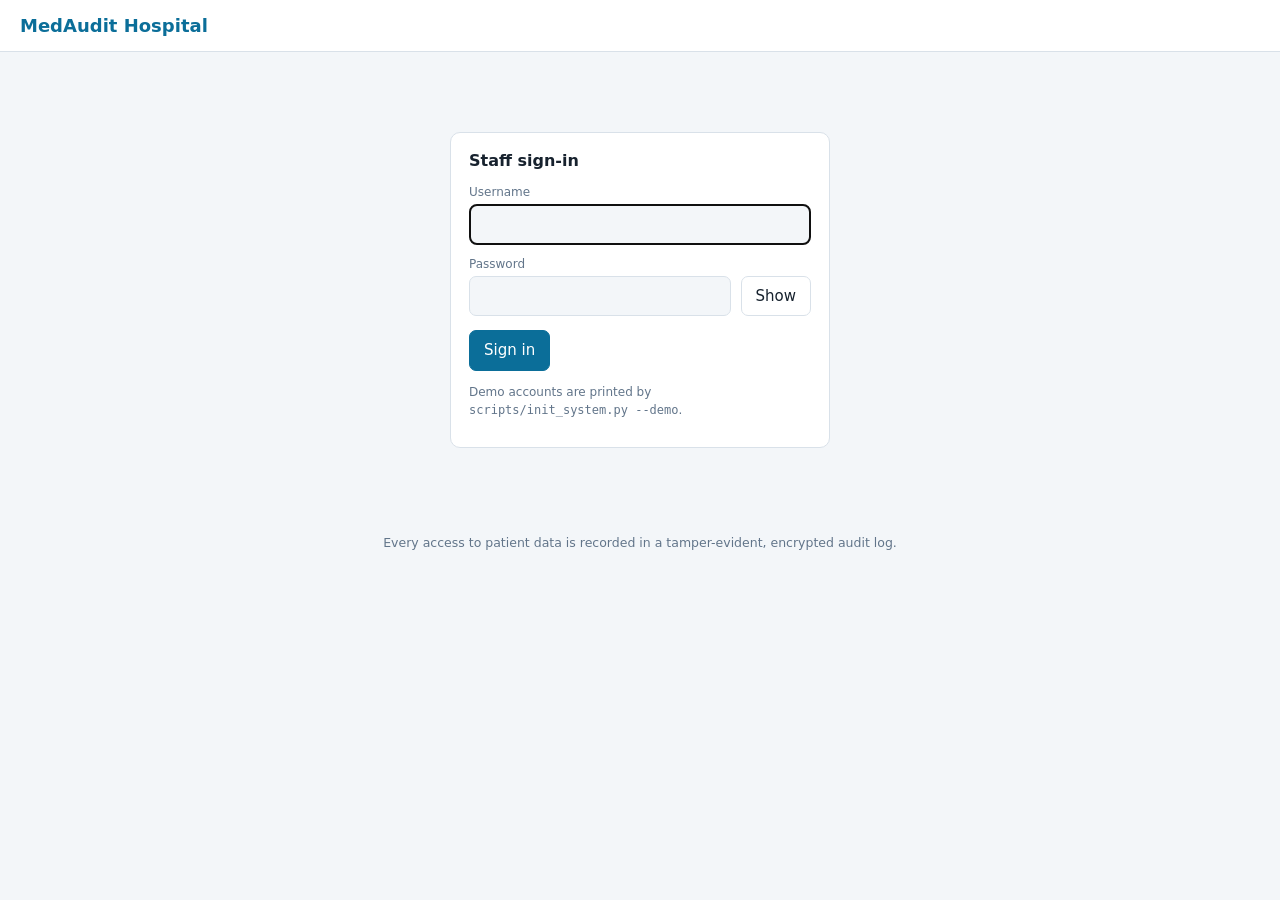
==== medaudit/hospital/static/index.html @ d68792b0 "Initial commit" ====
<!doctype html>
<html lang="en">
<head>
<meta charset="utf-8">
<meta name="viewport" content="width=device-width, initial-scale=1">
<title>MedAudit Hospital</title>
<style>
:root{--bg:#f3f6f9;--panel:#fff;--line:#d9e1e9;--text:#17222e;--mute:#62758a;--acc:#0b6e99;--accbg:#e3f2f8;
--ok:#188a5b;--bad:#c9323f;--warn:#a86a00;--warnbg:#fff4df;--badbg:#fdeaec;--okbg:#e5f6ee}
@media (prefers-color-scheme:dark){:root{--bg:#0e1419;--panel:#161e26;--line:#26323e;--text:#dde6ee;--mute:#8497a9;
--acc:#4cb4e0;--accbg:#12303d;--ok:#3fb37f;--bad:#f0616d;--warn:#e5a93d;--warnbg:#33290f;--badbg:#3a1b1f;--okbg:#12301f}}
*{box-sizing:border-box}
body{margin:0;background:var(--bg);color:var(--text);font:15px/1.5 system-ui,-apple-system,Segoe UI,Roboto,sans-serif}
header{background:var(--panel);border-bottom:1px solid var(--line);padding:12px 20px;display:flex;align-items:center;gap:14px;flex-wrap:wrap}
header h1{font-size:18px;margin:0;color:var(--acc)} header .sp{flex:1}
.who{font-size:13px;color:var(--mute)} .who b{color:var(--text)}
main{max-width:1100px;margin:20px auto;padding:0 16px;display:grid;gap:16px}
.card{background:var(--panel);border:1px solid var(--line);border-radius:10px;padding:16px 18px}
h2{margin:0 0 10px;font-size:16px} h3{margin:14px 0 6px;font-size:13px;text-transform:uppercase;letter-spacing:.06em;color:var(--mute)}
input,select,textarea,button{font:inherit;color:inherit}
input,select,textarea{width:100%;padding:8px 10px;border:1px solid var(--line);border-radius:7px;background:var(--bg)}
textarea{min-height:90px;resize:vertical}
label{display:block;font-size:12px;color:var(--mute);margin:10px 0 3px}
button{padding:8px 14px;border:1px solid var(--line);border-radius:7px;background:var(--panel);cursor:pointer}
button:hover{border-color:var(--acc)} button.primary{background:var(--acc);border-color:var(--acc);color:#fff}
button.danger{border-color:var(--bad);color:var(--bad)} button.danger:hover{background:var(--bad);color:#fff}
.row{display:flex;gap:10px;flex-wrap:wrap;align-items:center} .row>.grow{flex:1;min-width:180px}
table{width:100%;border-collapse:collapse} th,td{text-align:left;padding:9px 10px;border-bottom:1px solid var(--line)}
th{font-size:11px;text-transform:uppercase;letter-spacing:.06em;color:var(--mute)}
tr.click:hover{background:var(--accbg);cursor:pointer}
.pill{display:inline-block;font-size:11px;padding:2px 9px;border-radius:999px;background:var(--accbg);color:var(--acc)}
.pill.off{background:var(--badbg);color:var(--bad)}
.notice{padding:10px 12px;border-radius:8px;margin:10px 0;font-size:14px}
.notice.warn{background:var(--warnbg);color:var(--warn)} .notice.bad{background:var(--badbg);color:var(--bad)} .notice.ok{background:var(--okbg);color:var(--ok)}
.kv{display:grid;grid-template-columns:140px 1fr;gap:6px 14px} .kv div:nth-child(odd){color:var(--mute)}
.login{max-width:380px;margin:60px auto}
.hint{font-size:12px;color:var(--mute)}
.tabs{display:flex;gap:6px;margin-bottom:6px}.tabs button.on{background:var(--accbg);border-color:var(--acc);color:var(--acc)}
.banner{font-size:12.5px;color:var(--mute);text-align:center;padding:6px}
[hidden]{display:none!important}
</style>
</head>
<body>
<header>
  <h1>MedAudit Hospital</h1>
  <span class="sp"></span>
  <span class="who" id="who" hidden></span>
  <button id="logout" hidden>Sign out</button>
</header>
<main id="app"></main>
<div class="banner">Every access to patient data is recorded in a tamper-evident, encrypted audit log.</div>

<script>
const $ = s => document.querySelector(s), app = $('#app');
let token = sessionStorage.getItem('tok'), me = null, idleTimer = null, IDLE = 900;
const esc = s => String(s ?? '').replace(/[&<>"']/g, c => ({'&':'&amp;','<':'&lt;','>':'&gt;','"':'&quot;',"'":'&#39;'}[c]));

async function api(path, method='GET', body) {
  const r = await fetch(path, {method, headers: {'Content-Type':'application/json', ...(token?{Authorization:'Bearer '+token}:{})},
                               body: body ? JSON.stringify(body) : undefined});
  let data = null; try { data = await r.json(); } catch(e) {}
  if (r.status === 401 && token && path !== '/api/login') { signedOut('Your session has ended. Please sign in again.'); throw new Error('401'); }
  if (!r.ok) { const d = data?.detail; throw new Error(typeof d === 'string' ? d : Array.isArray(d) ? d.map(x=>x.msg).join('; ') : 'Request failed'); }
  return data;
}
function resetIdle() { clearTimeout(idleTimer); if (token) idleTimer = setTimeout(() => signedOut('Signed out after inactivity.'), IDLE*1000); }
['click','keydown'].forEach(e => document.addEventListener(e, resetIdle));
function signedOut(msg) { token = null; me = null; sessionStorage.removeItem('tok'); showLogin(msg); }

function chrome() {
  $('#who').hidden = $('#logout').hidden = !me;
  if (me) $('#who').innerHTML = `<b>${esc(me.full_name)}</b> · ${esc(me.role)}`;
}
$('#logout').onclick = async () => { try { await api('/api/logout','POST'); } catch(e) {} signedOut(); };

function showLogin(msg='') {
  chrome();
  app.innerHTML = `<div class="card login"><h2>Staff sign-in</h2>
    ${msg?`<div class="notice warn">${esc(msg)}</div>`:''}
    <label>Username</label><input id="u" autocomplete="username" autofocus>
    <label>Password</label><div class="row"><input id="p" class="grow" name="password" type="password" autocomplete="current-password" required><button type="button" id="toggle">Show</button></div>
    <div id="err"></div>
    <div class="row" style="margin-top:14px"><button class="primary" id="go">Sign in</button></div>
    <p class="hint">Demo accounts are printed by <code>scripts/init_system.py --demo</code>.</p></div>`;
  const go = async () => {
    try {
      const r = await api('/api/login','POST',{username:$('#u').value, password:$('#p').value});
      token = r.token; IDLE = r.idle_seconds; me = r.user; sessionStorage.setItem('tok', token); resetIdle(); home();
    } catch(e) { $('#err').innerHTML = `<div class="notice bad">${esc(e.message)}</div>`; }
  };
  $('#go').onclick = go; $('#p').addEventListener('keydown', e => { if (e.key === 'Enter') go(); });
  $('#toggle').onclick = () => {
    const visible = $('#p').type === 'text';
    $('#p').type = visible ? 'password' : 'text';
    $('#toggle').textContent = visible ? 'Show' : 'Hide';
  };
}

async function home() {
  chrome();
  if (me.role === 'admin') return adminView();
  patientList();
}

async function patientList(q='') {
  app.innerHTML = `<div class="card"><div class="row"><h2 class="grow" style="margin:0">Patients</h2>
    <input id="q" class="grow" placeholder="Search by name or ID" value="${esc(q)}"><button id="s">Search</button>
    ${['receptionist','doctor'].includes(me.role)?'<button class="primary" id="new">Register patient</button>':''}</div>
    <div id="list" style="margin-top:10px"></div></div>`;
  $('#s').onclick = () => patientList($('#q').value); $('#q').addEventListener('keydown', e => { if (e.key === 'Enter') patientList($('#q').value); });
  $('#new') && ($('#new').onclick = newPatient);
  try {
    const rows = await api('/api/patients?q=' + encodeURIComponent(q));
    $('#list').innerHTML = rows.length ? `<table><tr><th>ID</th><th>Name</th><th>DOB</th><th>Sex</th><th>Ward</th></tr>` +
      rows.map(r => `<tr class="click" data-pid="${esc(r.pid)}"><td>${esc(r.pid)}</td><td>${esc(r.name)}</td><td>${esc(r.dob)}</td><td>${esc(r.sex)}</td><td>${esc(r.ward)}</td></tr>`).join('') + '</table>'
      : '<p class="hint">No patients found.</p>';
    document.querySelectorAll('tr.click').forEach(tr => tr.onclick = () => patientView(tr.dataset.pid));
  } catch(e) { $('#list').innerHTML = `<div class="notice bad">${esc(e.message)}</div>`; }
}

function newPatient() {
  app.innerHTML = `<div class="card"><h2>Register patient</h2><div class="row">
    <div class="grow"><label>Full name</label><input id="n"></div><div class="grow"><label>Date of birth</label><input id="d" type="date"></div></div>
    <div class="row"><div class="grow"><label>Sex</label><select id="x"><option value="M">Male</option><option value="F">Female</option><option value="O">Other</option></select></div>
    <div class="grow"><label>Ward</label><input id="w"></div></div><div id="err"></div>
    <div class="row" style="margin-top:14px"><button class="primary" id="ok">Register</button><button id="cancel">Cancel</button></div></div>`;
  $('#cancel').onclick = () => patientList();
  $('#ok').onclick = async () => {
    try { const r = await api('/api/patients','POST',{name:$('#n').value, dob:$('#d').value, sex:$('#x').value, ward:$('#w').value}); patientView(r.pid); }
    catch(e) { $('#err').innerHTML = `<div class="notice bad">${esc(e.message)}</div>`; }
  };
}

async function patientView(pid) {
  let p; try { p = await api('/api/patients/' + pid); } catch(e) { return app.innerHTML = `<div class="card"><div class="notice bad">${esc(e.message)}</div><button onclick="patientList()">Back</button></div>`; }
  const clinical = p.clinical_access !== 'restricted';
  app.innerHTML = `<div class="card"><div class="row"><h2 class="grow" style="margin:0">${esc(p.name)} <span class="pill">${esc(p.pid)}</span></h2><button id="back">← Back</button></div>
    <div class="kv" style="margin-top:12px"><div>Date of birth</div><div>${esc(p.dob)}</div><div>Sex</div><div>${esc(p.sex)}</div><div>Ward</div><div>${esc(p.ward)||'—'}</div></div>
    <h3>Clinical record</h3>
    ${clinical ? `${p.clinical_access==='break_glass'?'<div class="notice warn"><b>Emergency (break-glass) access</b> — this access is flagged and will be reviewed by compliance.</div>':''}
      <label>Diagnosis</label><textarea id="dx" ${p.can_edit?'':'readonly'}>${esc(p.diagnosis)}</textarea>
      <label>Clinical notes</label><textarea id="nt" ${p.can_edit?'':'readonly'}>${esc(p.notes)}</textarea><div id="msg"></div>
      ${p.can_edit?'<div class="row" style="margin-top:10px"><button class="primary" id="save">Save changes</button></div>':'<p class="hint">Read-only for your role.</p>'}`
    : `<div class="notice warn">You are not assigned to this patient, so the clinical record is hidden. This attempt has been logged.</div>
       ${p.can_break_glass?`<p class="hint">In a genuine emergency you may use break-glass access. You must state a reason; it is logged as a critical event and reviewed.</p>
       <label>Reason for emergency access</label><input id="why" placeholder="e.g. Patient collapsed in corridor; treating"><div id="msg"></div>
       <div class="row" style="margin-top:10px"><button class="danger" id="bg">Break glass</button></div>`:''}`}</div>`;
  $('#back').onclick = () => patientList();
  $('#save') && ($('#save').onclick = async () => {
    try { await api(`/api/patients/${pid}/clinical`,'PUT',{diagnosis:$('#dx').value, notes:$('#nt').value}); $('#msg').innerHTML = '<div class="notice ok">Saved.</div>'; }
    catch(e) { $('#msg').innerHTML = `<div class="notice bad">${esc(e.message)}</div>`; }
  });
  $('#bg') && ($('#bg').onclick = async () => {
    try { await api(`/api/patients/${pid}/break-glass`,'POST',{reason:$('#why').value}); patientView(pid); }
    catch(e) { $('#msg').innerHTML = `<div class="notice bad">${esc(e.message)}</div>`; }
  });
}

async function adminView(tab='users') {
  let d, ids; try { d = await api('/api/admin/users'); ids = await api('/api/admin/patient-ids'); } catch(e) { return; }
  app.innerHTML = `<div class="card"><h2>Administration <span class="hint">(no access to patient data)</span></h2><div id="msg"></div>
    <h3>Staff accounts</h3><table><tr><th>Username</th><th>Name</th><th>Role</th><th>Status</th><th></th></tr>
    ${d.users.map(u => `<tr><td>${esc(u.username)}</td><td>${esc(u.full_name)}</td><td>${esc(u.role)}</td>
      <td><span class="pill ${u.active?'':'off'}">${u.active?'active':'disabled'}</span></td>
      <td>${u.username===me.username?'':`<button data-u="${esc(u.username)}" data-a="${u.active?0:1}">${u.active?'Disable':'Enable'}</button>`}</td></tr>`).join('')}</table>
    <h3>Add staff account</h3><div class="row"><div class="grow"><label>Username</label><input id="nu"></div><div class="grow"><label>Full name</label><input id="nf"></div>
    <div class="grow"><label>Role</label><select id="nr"><option>doctor</option><option>nurse</option><option>receptionist</option><option>admin</option></select></div>
    <div class="grow"><label>Initial password</label><input id="np" type="password"></div><button class="primary" id="add" style="margin-top:22px">Create</button></div>
    <h3>Care assignments</h3><table><tr><th>Staff</th><th>Patient ID</th><th></th></tr>
    ${d.assignments.map(a => `<tr><td>${esc(a.username)}</td><td>${esc(a.pid)}</td><td><button data-rm="${esc(a.username)}|${esc(a.pid)}">Remove</button></td></tr>`).join('')}</table>
    <div class="row" style="margin-top:10px"><div class="grow"><label>Staff (doctor/nurse)</label><select id="au">${d.users.filter(u=>['doctor','nurse'].includes(u.role)).map(u=>`<option>${esc(u.username)}</option>`).join('')}</select></div>
    <div class="grow"><label>Patient</label><select id="ap">${ids.map(i=>`<option>${esc(i)}</option>`).join('')}</select></div><button id="asg" style="margin-top:22px">Assign</button></div></div>`;
  const msg = (t,k='bad') => $('#msg').innerHTML = `<div class="notice ${k}">${esc(t)}</div>`;
  document.querySelectorAll('button[data-u]').forEach(b => b.onclick = async () => { try { await api(`/api/admin/users/${b.dataset.u}/active`,'POST',{active:b.dataset.a==='1'}); adminView(); } catch(e) { msg(e.message); } });
  document.querySelectorAll('button[data-rm]').forEach(b => b.onclick = async () => { const [u,p]=b.dataset.rm.split('|'); try { await api('/api/admin/assign','POST',{username:u,pid:p,assigned:false}); adminView(); } catch(e) { msg(e.message); } });
  $('#add').onclick = async () => { try { await api('/api/admin/users','POST',{username:$('#nu').value, full_name:$('#nf').value, role:$('#nr').value, password:$('#np').value}); adminView(); } catch(e) { msg(e.message); } };
  $('#asg').onclick = async () => { try { await api('/api/admin/assign','POST',{username:$('#au').value, pid:$('#ap').value, assigned:true}); adminView(); } catch(e) { msg(e.message); } };
}

(async () => {
  if (token) { try { me = await api('/api/me'); resetIdle(); return home(); } catch(e) {} }
  showLogin();
})();
</script>
</body>
</html>
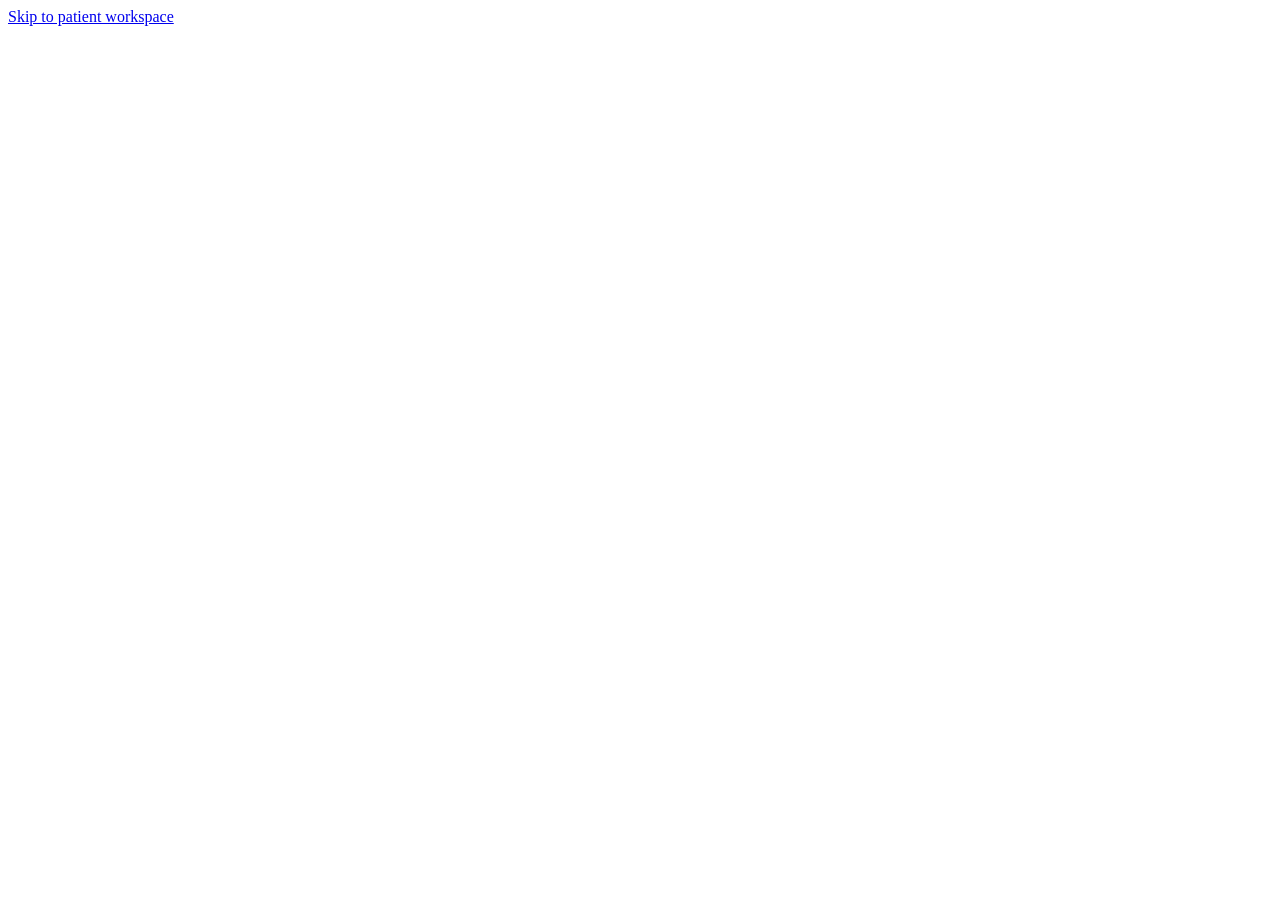
==== commit 11ca9daf: "feat: add verified investigation workspace and engineering assurance" ====
--- a/medaudit/hospital/static/index.html
+++ b/medaudit/hospital/static/index.html
@@ -1,186 +1,2 @@
 <!doctype html>
-<html lang="en">
-<head>
-<meta charset="utf-8">
-<meta name="viewport" content="width=device-width, initial-scale=1">
-<title>MedAudit Hospital</title>
-<style>
-:root{--bg:#f3f6f9;--panel:#fff;--line:#d9e1e9;--text:#17222e;--mute:#62758a;--acc:#0b6e99;--accbg:#e3f2f8;
---ok:#188a5b;--bad:#c9323f;--warn:#a86a00;--warnbg:#fff4df;--badbg:#fdeaec;--okbg:#e5f6ee}
-@media (prefers-color-scheme:dark){:root{--bg:#0e1419;--panel:#161e26;--line:#26323e;--text:#dde6ee;--mute:#8497a9;
---acc:#4cb4e0;--accbg:#12303d;--ok:#3fb37f;--bad:#f0616d;--warn:#e5a93d;--warnbg:#33290f;--badbg:#3a1b1f;--okbg:#12301f}}
-*{box-sizing:border-box}
-body{margin:0;background:var(--bg);color:var(--text);font:15px/1.5 system-ui,-apple-system,Segoe UI,Roboto,sans-serif}
-header{background:var(--panel);border-bottom:1px solid var(--line);padding:12px 20px;display:flex;align-items:center;gap:14px;flex-wrap:wrap}
-header h1{font-size:18px;margin:0;color:var(--acc)} header .sp{flex:1}
-.who{font-size:13px;color:var(--mute)} .who b{color:var(--text)}
-main{max-width:1100px;margin:20px auto;padding:0 16px;display:grid;gap:16px}
-.card{background:var(--panel);border:1px solid var(--line);border-radius:10px;padding:16px 18px}
-h2{margin:0 0 10px;font-size:16px} h3{margin:14px 0 6px;font-size:13px;text-transform:uppercase;letter-spacing:.06em;color:var(--mute)}
-input,select,textarea,button{font:inherit;color:inherit}
-input,select,textarea{width:100%;padding:8px 10px;border:1px solid var(--line);border-radius:7px;background:var(--bg)}
-textarea{min-height:90px;resize:vertical}
-label{display:block;font-size:12px;color:var(--mute);margin:10px 0 3px}
-button{padding:8px 14px;border:1px solid var(--line);border-radius:7px;background:var(--panel);cursor:pointer}
-button:hover{border-color:var(--acc)} button.primary{background:var(--acc);border-color:var(--acc);color:#fff}
-button.danger{border-color:var(--bad);color:var(--bad)} button.danger:hover{background:var(--bad);color:#fff}
-.row{display:flex;gap:10px;flex-wrap:wrap;align-items:center} .row>.grow{flex:1;min-width:180px}
-table{width:100%;border-collapse:collapse} th,td{text-align:left;padding:9px 10px;border-bottom:1px solid var(--line)}
-th{font-size:11px;text-transform:uppercase;letter-spacing:.06em;color:var(--mute)}
-tr.click:hover{background:var(--accbg);cursor:pointer}
-.pill{display:inline-block;font-size:11px;padding:2px 9px;border-radius:999px;background:var(--accbg);color:var(--acc)}
-.pill.off{background:var(--badbg);color:var(--bad)}
-.notice{padding:10px 12px;border-radius:8px;margin:10px 0;font-size:14px}
-.notice.warn{background:var(--warnbg);color:var(--warn)} .notice.bad{background:var(--badbg);color:var(--bad)} .notice.ok{background:var(--okbg);color:var(--ok)}
-.kv{display:grid;grid-template-columns:140px 1fr;gap:6px 14px} .kv div:nth-child(odd){color:var(--mute)}
-.login{max-width:380px;margin:60px auto}
-.hint{font-size:12px;color:var(--mute)}
-.tabs{display:flex;gap:6px;margin-bottom:6px}.tabs button.on{background:var(--accbg);border-color:var(--acc);color:var(--acc)}
-.banner{font-size:12.5px;color:var(--mute);text-align:center;padding:6px}
-[hidden]{display:none!important}
-</style>
-</head>
-<body>
-<header>
-  <h1>MedAudit Hospital</h1>
-  <span class="sp"></span>
-  <span class="who" id="who" hidden></span>
-  <button id="logout" hidden>Sign out</button>
-</header>
-<main id="app"></main>
-<div class="banner">Every access to patient data is recorded in a tamper-evident, encrypted audit log.</div>
-
-<script>
-const $ = s => document.querySelector(s), app = $('#app');
-let token = sessionStorage.getItem('tok'), me = null, idleTimer = null, IDLE = 900;
-const esc = s => String(s ?? '').replace(/[&<>"']/g, c => ({'&':'&amp;','<':'&lt;','>':'&gt;','"':'&quot;',"'":'&#39;'}[c]));
-
-async function api(path, method='GET', body) {
-  const r = await fetch(path, {method, headers: {'Content-Type':'application/json', ...(token?{Authorization:'Bearer '+token}:{})},
-                               body: body ? JSON.stringify(body) : undefined});
-  let data = null; try { data = await r.json(); } catch(e) {}
-  if (r.status === 401 && token && path !== '/api/login') { signedOut('Your session has ended. Please sign in again.'); throw new Error('401'); }
-  if (!r.ok) { const d = data?.detail; throw new Error(typeof d === 'string' ? d : Array.isArray(d) ? d.map(x=>x.msg).join('; ') : 'Request failed'); }
-  return data;
-}
-function resetIdle() { clearTimeout(idleTimer); if (token) idleTimer = setTimeout(() => signedOut('Signed out after inactivity.'), IDLE*1000); }
-['click','keydown'].forEach(e => document.addEventListener(e, resetIdle));
-function signedOut(msg) { token = null; me = null; sessionStorage.removeItem('tok'); showLogin(msg); }
-
-function chrome() {
-  $('#who').hidden = $('#logout').hidden = !me;
-  if (me) $('#who').innerHTML = `<b>${esc(me.full_name)}</b> · ${esc(me.role)}`;
-}
-$('#logout').onclick = async () => { try { await api('/api/logout','POST'); } catch(e) {} signedOut(); };
-
-function showLogin(msg='') {
-  chrome();
-  app.innerHTML = `<div class="card login"><h2>Staff sign-in</h2>
-    ${msg?`<div class="notice warn">${esc(msg)}</div>`:''}
-    <label>Username</label><input id="u" autocomplete="username" autofocus>
-    <label>Password</label><div class="row"><input id="p" class="grow" name="password" type="password" autocomplete="current-password" required><button type="button" id="toggle">Show</button></div>
-    <div id="err"></div>
-    <div class="row" style="margin-top:14px"><button class="primary" id="go">Sign in</button></div>
-    <p class="hint">Demo accounts are printed by <code>scripts/init_system.py --demo</code>.</p></div>`;
-  const go = async () => {
-    try {
-      const r = await api('/api/login','POST',{username:$('#u').value, password:$('#p').value});
-      token = r.token; IDLE = r.idle_seconds; me = r.user; sessionStorage.setItem('tok', token); resetIdle(); home();
-    } catch(e) { $('#err').innerHTML = `<div class="notice bad">${esc(e.message)}</div>`; }
-  };
-  $('#go').onclick = go; $('#p').addEventListener('keydown', e => { if (e.key === 'Enter') go(); });
-  $('#toggle').onclick = () => {
-    const visible = $('#p').type === 'text';
-    $('#p').type = visible ? 'password' : 'text';
-    $('#toggle').textContent = visible ? 'Show' : 'Hide';
-  };
-}
-
-async function home() {
-  chrome();
-  if (me.role === 'admin') return adminView();
-  patientList();
-}
-
-async function patientList(q='') {
-  app.innerHTML = `<div class="card"><div class="row"><h2 class="grow" style="margin:0">Patients</h2>
-    <input id="q" class="grow" placeholder="Search by name or ID" value="${esc(q)}"><button id="s">Search</button>
-    ${['receptionist','doctor'].includes(me.role)?'<button class="primary" id="new">Register patient</button>':''}</div>
-    <div id="list" style="margin-top:10px"></div></div>`;
-  $('#s').onclick = () => patientList($('#q').value); $('#q').addEventListener('keydown', e => { if (e.key === 'Enter') patientList($('#q').value); });
-  $('#new') && ($('#new').onclick = newPatient);
-  try {
-    const rows = await api('/api/patients?q=' + encodeURIComponent(q));
-    $('#list').innerHTML = rows.length ? `<table><tr><th>ID</th><th>Name</th><th>DOB</th><th>Sex</th><th>Ward</th></tr>` +
-      rows.map(r => `<tr class="click" data-pid="${esc(r.pid)}"><td>${esc(r.pid)}</td><td>${esc(r.name)}</td><td>${esc(r.dob)}</td><td>${esc(r.sex)}</td><td>${esc(r.ward)}</td></tr>`).join('') + '</table>'
-      : '<p class="hint">No patients found.</p>';
-    document.querySelectorAll('tr.click').forEach(tr => tr.onclick = () => patientView(tr.dataset.pid));
-  } catch(e) { $('#list').innerHTML = `<div class="notice bad">${esc(e.message)}</div>`; }
-}
-
-function newPatient() {
-  app.innerHTML = `<div class="card"><h2>Register patient</h2><div class="row">
-    <div class="grow"><label>Full name</label><input id="n"></div><div class="grow"><label>Date of birth</label><input id="d" type="date"></div></div>
-    <div class="row"><div class="grow"><label>Sex</label><select id="x"><option value="M">Male</option><option value="F">Female</option><option value="O">Other</option></select></div>
-    <div class="grow"><label>Ward</label><input id="w"></div></div><div id="err"></div>
-    <div class="row" style="margin-top:14px"><button class="primary" id="ok">Register</button><button id="cancel">Cancel</button></div></div>`;
-  $('#cancel').onclick = () => patientList();
-  $('#ok').onclick = async () => {
-    try { const r = await api('/api/patients','POST',{name:$('#n').value, dob:$('#d').value, sex:$('#x').value, ward:$('#w').value}); patientView(r.pid); }
-    catch(e) { $('#err').innerHTML = `<div class="notice bad">${esc(e.message)}</div>`; }
-  };
-}
-
-async function patientView(pid) {
-  let p; try { p = await api('/api/patients/' + pid); } catch(e) { return app.innerHTML = `<div class="card"><div class="notice bad">${esc(e.message)}</div><button onclick="patientList()">Back</button></div>`; }
-  const clinical = p.clinical_access !== 'restricted';
-  app.innerHTML = `<div class="card"><div class="row"><h2 class="grow" style="margin:0">${esc(p.name)} <span class="pill">${esc(p.pid)}</span></h2><button id="back">← Back</button></div>
-    <div class="kv" style="margin-top:12px"><div>Date of birth</div><div>${esc(p.dob)}</div><div>Sex</div><div>${esc(p.sex)}</div><div>Ward</div><div>${esc(p.ward)||'—'}</div></div>
-    <h3>Clinical record</h3>
-    ${clinical ? `${p.clinical_access==='break_glass'?'<div class="notice warn"><b>Emergency (break-glass) access</b> — this access is flagged and will be reviewed by compliance.</div>':''}
-      <label>Diagnosis</label><textarea id="dx" ${p.can_edit?'':'readonly'}>${esc(p.diagnosis)}</textarea>
-      <label>Clinical notes</label><textarea id="nt" ${p.can_edit?'':'readonly'}>${esc(p.notes)}</textarea><div id="msg"></div>
-      ${p.can_edit?'<div class="row" style="margin-top:10px"><button class="primary" id="save">Save changes</button></div>':'<p class="hint">Read-only for your role.</p>'}`
-    : `<div class="notice warn">You are not assigned to this patient, so the clinical record is hidden. This attempt has been logged.</div>
-       ${p.can_break_glass?`<p class="hint">In a genuine emergency you may use break-glass access. You must state a reason; it is logged as a critical event and reviewed.</p>
-       <label>Reason for emergency access</label><input id="why" placeholder="e.g. Patient collapsed in corridor; treating"><div id="msg"></div>
-       <div class="row" style="margin-top:10px"><button class="danger" id="bg">Break glass</button></div>`:''}`}</div>`;
-  $('#back').onclick = () => patientList();
-  $('#save') && ($('#save').onclick = async () => {
-    try { await api(`/api/patients/${pid}/clinical`,'PUT',{diagnosis:$('#dx').value, notes:$('#nt').value}); $('#msg').innerHTML = '<div class="notice ok">Saved.</div>'; }
-    catch(e) { $('#msg').innerHTML = `<div class="notice bad">${esc(e.message)}</div>`; }
-  });
-  $('#bg') && ($('#bg').onclick = async () => {
-    try { await api(`/api/patients/${pid}/break-glass`,'POST',{reason:$('#why').value}); patientView(pid); }
-    catch(e) { $('#msg').innerHTML = `<div class="notice bad">${esc(e.message)}</div>`; }
-  });
-}
-
-async function adminView(tab='users') {
-  let d, ids; try { d = await api('/api/admin/users'); ids = await api('/api/admin/patient-ids'); } catch(e) { return; }
-  app.innerHTML = `<div class="card"><h2>Administration <span class="hint">(no access to patient data)</span></h2><div id="msg"></div>
-    <h3>Staff accounts</h3><table><tr><th>Username</th><th>Name</th><th>Role</th><th>Status</th><th></th></tr>
-    ${d.users.map(u => `<tr><td>${esc(u.username)}</td><td>${esc(u.full_name)}</td><td>${esc(u.role)}</td>
-      <td><span class="pill ${u.active?'':'off'}">${u.active?'active':'disabled'}</span></td>
-      <td>${u.username===me.username?'':`<button data-u="${esc(u.username)}" data-a="${u.active?0:1}">${u.active?'Disable':'Enable'}</button>`}</td></tr>`).join('')}</table>
-    <h3>Add staff account</h3><div class="row"><div class="grow"><label>Username</label><input id="nu"></div><div class="grow"><label>Full name</label><input id="nf"></div>
-    <div class="grow"><label>Role</label><select id="nr"><option>doctor</option><option>nurse</option><option>receptionist</option><option>admin</option></select></div>
-    <div class="grow"><label>Initial password</label><input id="np" type="password"></div><button class="primary" id="add" style="margin-top:22px">Create</button></div>
-    <h3>Care assignments</h3><table><tr><th>Staff</th><th>Patient ID</th><th></th></tr>
-    ${d.assignments.map(a => `<tr><td>${esc(a.username)}</td><td>${esc(a.pid)}</td><td><button data-rm="${esc(a.username)}|${esc(a.pid)}">Remove</button></td></tr>`).join('')}</table>
-    <div class="row" style="margin-top:10px"><div class="grow"><label>Staff (doctor/nurse)</label><select id="au">${d.users.filter(u=>['doctor','nurse'].includes(u.role)).map(u=>`<option>${esc(u.username)}</option>`).join('')}</select></div>
-    <div class="grow"><label>Patient</label><select id="ap">${ids.map(i=>`<option>${esc(i)}</option>`).join('')}</select></div><button id="asg" style="margin-top:22px">Assign</button></div></div>`;
-  const msg = (t,k='bad') => $('#msg').innerHTML = `<div class="notice ${k}">${esc(t)}</div>`;
-  document.querySelectorAll('button[data-u]').forEach(b => b.onclick = async () => { try { await api(`/api/admin/users/${b.dataset.u}/active`,'POST',{active:b.dataset.a==='1'}); adminView(); } catch(e) { msg(e.message); } });
-  document.querySelectorAll('button[data-rm]').forEach(b => b.onclick = async () => { const [u,p]=b.dataset.rm.split('|'); try { await api('/api/admin/assign','POST',{username:u,pid:p,assigned:false}); adminView(); } catch(e) { msg(e.message); } });
-  $('#add').onclick = async () => { try { await api('/api/admin/users','POST',{username:$('#nu').value, full_name:$('#nf').value, role:$('#nr').value, password:$('#np').value}); adminView(); } catch(e) { msg(e.message); } };
-  $('#asg').onclick = async () => { try { await api('/api/admin/assign','POST',{username:$('#au').value, pid:$('#ap').value, assigned:true}); adminView(); } catch(e) { msg(e.message); } };
-}
-
-(async () => {
-  if (token) { try { me = await api('/api/me'); resetIdle(); return home(); } catch(e) {} }
-  showLogin();
-})();
-</script>
-</body>
-</html>
+<html lang="en"><head><meta charset="utf-8"><meta name="viewport" content="width=device-width, initial-scale=1"><meta name="theme-color" content="#102f34"><title>MedAudit · Hospital workspace</title><link rel="stylesheet" href="/assets/design.css"><script src="/app.js" defer></script></head><body class="clinic"><a class="skip" href="#app">Skip to patient workspace</a><div id="auth"></div><div class="shell" id="clinic-shell" hidden><aside class="sidebar"><div class="brand"><span class="brand-mark" aria-hidden="true">+</span>MedAudit</div><div class="brand-sub">Hospital workspace</div><div class="nav-label">PATIENT CARE</div><nav class="nav" aria-label="Hospital"><button class="active" id="patients-nav"><span class="nav-icon">01</span>Staff workspace</button></nav><div class="side-footer"><div class="live"><span class="dot"></span>Audit before access</div>Role and care relationship verified.<br><br>Synthetic demonstration data</div></aside><div class="workspace"><header class="topbar"><span class="breadcrumb">MedAudit / <b>Clinical workspace</b></span><div class="account"><span class="avatar" aria-hidden="true">MD</span><span id="who" hidden></span><button id="logout" hidden>Sign out</button></div></header><main id="app" tabindex="-1"></main><footer class="banner">Every access is recorded before patient data is released. Emergency access is reviewed independently.</footer></div></div></body></html>
